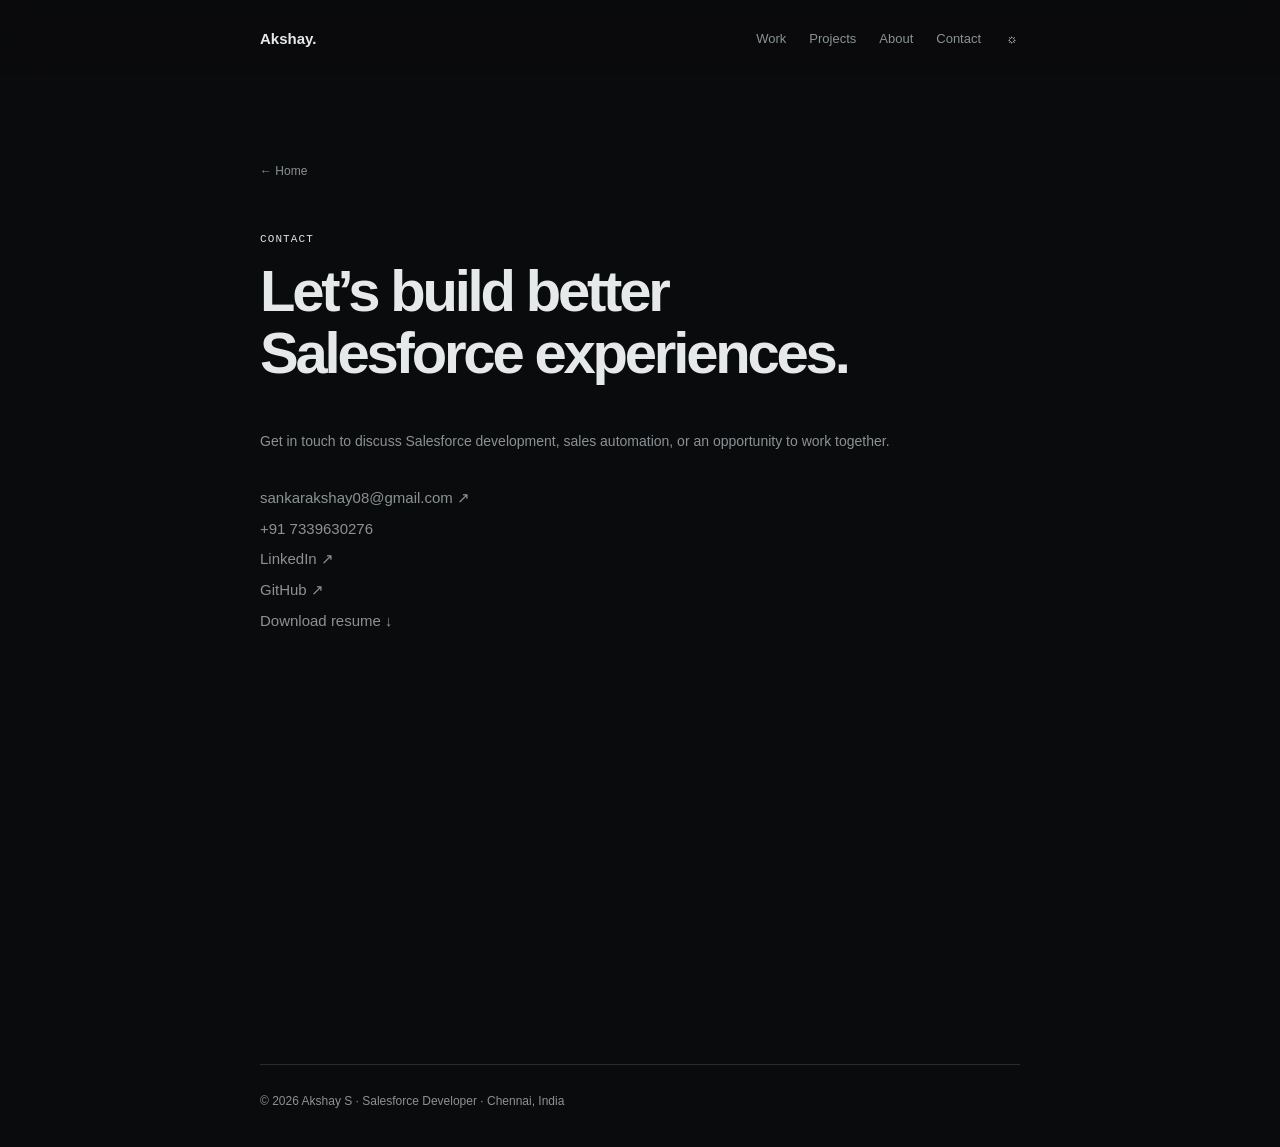
==== site/contact/index.html @ 9f61ba87 "Add files via upload" ====
<!doctype html><html lang="en"><head><meta charset="UTF-8"><meta name="viewport" content="width=device-width, initial-scale=1"><meta name="theme-color" content="#0a0b0d"><meta name="description" content="Akshay S, Salesforce Developer in Chennai. Apex, Lightning Web Components, Sales Cloud, and business process automation."><meta property="og:title" content="Akshay S | Contact"><meta property="og:type" content="website"><title>Akshay S | Contact</title><link rel="icon" href="../favicon.svg" type="image/svg+xml"><link rel="stylesheet" href="../style.css"><script src="../script.js" defer></script></head><body><a class="skip" href="#main">Skip to content</a><header class="journal-nav"><nav aria-label="Main navigation"><a class="journal-brand" href="../">Akshay.</a><button class="journal-menu" aria-label="Toggle navigation" aria-expanded="false" aria-controls="nav-links">☰</button><div class="journal-links" id="nav-links"><a href="../work/">Work</a><a href="../projects/">Projects</a><a href="../about/">About</a><a href="../contact/">Contact</a><button class="theme-toggle" aria-label="Switch to light theme">☼</button></div></nav></header><main class="journal-main" id="main"><header class="page-intro"><a class="back" href="../">← Home</a><p>Contact</p><h1>Let’s build better Salesforce experiences.</h1></header><section class="contact-page"><p class="journal-subtitle">Get in touch to discuss Salesforce development, sales automation, or an opportunity to work together.</p><div class="contact-list"><a href="mailto:sankarakshay08@gmail.com">sankarakshay08@gmail.com ↗</a><a href="tel:+917339630276">+91 7339630276</a><a href="https://www.linkedin.com/in/akshay-s-6a8686395" target="_blank" rel="noreferrer">LinkedIn ↗</a><a href="https://github.com/Akshayy-18" target="_blank" rel="noreferrer">GitHub ↗</a><a href="../Akshay_S_Salesforce_Resume.pdf" download>Download resume ↓</a></div></section></main><footer class="journal-footer">© 2026 Akshay S · Salesforce Developer · Chennai, India</footer></body></html>
---- site/style.css ----
:root{--bg:#0a0b0d;--ink:#e6e9e9;--muted:#8a9295;--line:#292d2f;--accent:#e2e2e2}html[data-theme='light']{--bg:#f6f7f5;--ink:#161a1a;--muted:#626b6d;--line:#d9dddd;--accent:#444444}html[data-theme='light'] body,html[data-theme='light'] .journal-nav{background:var(--bg);color:var(--ink)}body{background:var(--bg);color:var(--ink);transition:background .2s,color .2s}.nav-wrap,footer:not(.journal-footer){display:none}.journal-nav{position:sticky;top:0;z-index:10;background:color-mix(in srgb,var(--bg) 90%,transparent);backdrop-filter:blur(14px)}.journal-nav nav,.journal-main,.journal-footer{width:min(760px,calc(100% - 44px));margin:auto}.journal-nav nav{height:76px;display:flex;align-items:center;justify-content:space-between}.journal-brand{font-weight:700;font-size:15px}.journal-links{display:flex;align-items:center;gap:23px;font-size:13px;color:var(--muted)}.journal-links a:hover,.journal-socials a:hover{color:var(--ink)}.theme-toggle,.journal-menu{background:transparent;color:var(--ink);border:0;display:grid;place-items:center;padding:2px;cursor:pointer}.journal-menu{display:none}.journal-hero{padding:137px 0 135px;min-height:560px;display:flex;flex-direction:column;justify-content:center}.journal-hero>p:first-child{font-size:14px;color:var(--muted);margin:0 0 14px}.journal-hero h1{font-size:clamp(52px,9vw,78px);line-height:1;letter-spacing:-.065em;margin:0 0 25px;color:var(--ink)}.journal-hero h2{font-size:20px;font-weight:500;letter-spacing:-.025em;margin:0 0 10px}.journal-subtitle{font-size:14px;line-height:1.75;color:var(--muted);max-width:630px;margin:0}.journal-section{padding:0 0 86px}.journal-label{font:11px 'DM Mono',monospace;letter-spacing:.1em;text-transform:uppercase;color:var(--muted);margin:0 0 20px}.journal-label span{color:var(--accent);padding-right:12px}.compact-list>a{display:flex;justify-content:space-between;gap:25px;padding:21px 0;border-top:1px solid var(--line);transition:.15s}.compact-list>a:last-child{border-bottom:1px solid var(--line)}.compact-list strong{display:block;font-size:15px;font-weight:600;margin-bottom:5px}.compact-list span{display:block;color:var(--muted);font-size:13px}.compact-list p{font-size:13px;color:var(--muted);line-height:1.65;margin:13px 0 0;max-width:560px}.compact-list time,.detail-head time{font:11px 'DM Mono',monospace;color:var(--muted);white-space:nowrap;padding-top:4px}.compact-list>a:hover strong{color:var(--accent)}.little-more{max-width:610px}.little-more>p{font-size:14px;line-height:1.75;color:var(--muted);margin:0 0 11px}.journal-socials{display:flex;gap:20px;margin-top:27px;font-size:13px;color:var(--muted)}.journal-footer{border-top:1px solid var(--line);padding:29px 0 38px;font-size:12px;color:var(--muted)}.page-intro{padding:85px 0 68px;max-width:680px}.back{display:inline-flex;align-items:center;gap:7px;color:var(--muted);font-size:12px;margin-bottom:55px}.page-intro>p{font:11px 'DM Mono',monospace;letter-spacing:.1em;text-transform:uppercase;color:var(--accent);margin:0 0 15px}.page-intro h1{font-size:clamp(38px,6vw,58px);line-height:1.07;letter-spacing:-.055em;margin:0;color:var(--ink)}.page-intro>span{font-size:13px;color:var(--muted);display:block;margin-top:15px}.detail-block{border-top:1px solid var(--line);padding:28px 0}.detail-block.secondary-detail{border-bottom:1px solid var(--line)}.detail-head{display:flex;justify-content:space-between;gap:20px}.detail-head h2{font-size:17px;margin:0 0 5px}.detail-head p,.secondary-detail>p{font-size:13px;color:var(--muted);margin:0}.detail-lead{font-size:15px;line-height:1.7;margin:27px 0 19px}.detail-block ul{padding-left:19px;margin:0;display:grid;gap:10px}.detail-block li{font-size:13px;line-height:1.65;color:var(--muted)}.small-detail,.credentials,.about-copy,.project-overview,.project-architecture,.decision-block,.implementation{padding:68px 0;border-bottom:1px solid var(--line)}.small-detail p,.about-copy p,.project-overview>p{font-size:15px;line-height:1.8;color:var(--muted);max-width:650px;margin:0}.about-copy p:first-child{font-size:20px;line-height:1.55;color:var(--ink);margin-bottom:25px}.project-listing{display:block;border-top:1px solid var(--line);border-bottom:1px solid var(--line);padding:29px 0;color:var(--muted)}.project-listing p{font:11px 'DM Mono',monospace;color:var(--accent);text-transform:uppercase;margin:0 0 22px}.project-listing h2{display:flex;align-items:center;justify-content:space-between;color:var(--ink);font-size:30px;letter-spacing:-.045em;margin:0 0 8px}.project-listing span{font-size:13px}.project-listing div{font-size:13px;line-height:1.7;max-width:600px;margin-top:20px}.project-listing:hover h2{color:var(--accent)}.project-architecture .architecture{max-width:none}.decision-block>div{display:grid;grid-template-columns:1fr 1fr;gap:10px}.decision-block article{border:1px solid var(--line);padding:17px}.decision-block h3{font-size:13px;margin:0 0 8px}.decision-block p,.implementation p{font-size:13px;color:var(--muted);line-height:1.7;margin:0}.implementation>div{display:grid;gap:15px;max-width:700px}.implementation b{color:var(--ink)}.journal-button{margin-top:26px;display:inline-flex;align-items:center;gap:8px;border:1px solid var(--line);padding:10px 13px;font-size:12px}.credentials p{border-top:1px solid var(--line);padding:14px 0;margin:0;font-size:13px;color:var(--muted)}.credentials p:last-child{border-bottom:1px solid var(--line)}.credentials span{float:right;font:11px 'DM Mono',monospace}.contact-page{min-height:570px}.contact-list{margin-top:35px;display:grid;gap:13px}.contact-list a{font-size:15px;color:var(--muted);display:flex;align-items:center;gap:6px}.contact-list a:hover{color:var(--accent)}@media(max-width:620px){.journal-nav nav,.journal-main,.journal-footer{width:min(100% - 36px,760px)}.journal-nav nav{height:64px}.journal-menu{display:block}.journal-links{display:none;position:absolute;top:64px;left:0;right:0;background:var(--bg);border-top:1px solid var(--line);border-bottom:1px solid var(--line);padding:10px 18px;flex-direction:column;align-items:flex-start;gap:0}.journal-links.open{display:flex}.journal-links a,.theme-toggle{padding:11px 0}.journal-hero{padding:92px 0 86px;min-height:480px}.journal-hero h1{font-size:52px}.journal-hero h2{font-size:18px}.journal-section{padding-bottom:65px}.compact-list>a{gap:13px}.compact-list time{font-size:10px}.page-intro{padding:60px 0 50px}.back{margin-bottom:38px}.detail-head{flex-direction:column;gap:6px}.decision-block>div{grid-template-columns:1fr}.small-detail,.credentials,.about-copy,.project-overview,.project-architecture,.decision-block,.implementation{padding:48px 0}}

.name-cursor{display:inline-block;margin-left:.25em;font-weight:700;letter-spacing:0;animation:name-cursor-blink 1s steps(1,end) infinite}@keyframes name-cursor-blink{0%,49%{opacity:1}50%,100%{opacity:0}}@media(prefers-reduced-motion:reduce){.name-cursor{animation:none}}

*{box-sizing:border-box}html{scroll-behavior:smooth}body{margin:0;font-family:Inter,Arial,sans-serif;-webkit-font-smoothing:antialiased}a{color:inherit;text-decoration:none}button{font:inherit}a:focus-visible,button:focus-visible,summary:focus-visible{outline:2px solid #a9d7f5;outline-offset:6px}.skip{position:absolute;left:16px;top:-60px}.skip:focus{top:12px;z-index:100;background:var(--bg);padding:12px}.journal-hero{padding-bottom:65px;min-height:550px}.journal-hero h2{line-height:1.45}.hero-actions{display:flex;gap:12px;flex-wrap:wrap}.journal-button{border-radius:4px}.journal-button:hover{background:var(--line)}.journal-button.primary{background:var(--ink);color:var(--bg)}.journal-footer{margin-top:65px}.flow{margin:0 0 80px;padding:25px 0;border-top:1px solid var(--line);border-bottom:1px solid var(--line)}.flow>p{font:11px monospace;letter-spacing:.08em;text-transform:uppercase;color:var(--muted)}.flow-track{display:flex;align-items:center;justify-content:space-between;gap:10px;padding:20px 0}.flow-track span{font-size:13px}.flow-track i{font-style:normal;color:var(--muted)}.flow small{font-size:12px;line-height:1.7;color:var(--muted)}.tags{display:flex;gap:8px;flex-wrap:wrap;margin:20px 0}.tags span{font:11px monospace;border:1px solid var(--line);padding:7px 10px;color:var(--muted);border-radius:3px}.project-listing{margin-bottom:20px}.project-listing h2{line-height:1.3}.project-listing details{margin-top:20px;font-size:13px;line-height:1.8}.project-listing summary{cursor:pointer;color:var(--ink)}.project-listing details p{font:inherit;text-transform:none;line-height:1.8;margin-top:15px}.credential-note{font-size:12px;color:var(--muted);line-height:1.7}.skill-row{padding:16px 0;border-top:1px solid var(--line)}.skill-row h3{font-size:13px;margin:0 0 10px}.skill-row p{font-size:13px}.contact-list a{overflow-wrap:anywhere}.compact-list time{line-height:1.7}.journal-label{line-height:1.8}.credentials{padding-top:10px}.page-intro{padding-bottom:45px}@media(max-width:620px){.compact-list>a{flex-direction:column}.flow-track{flex-wrap:wrap;justify-content:flex-start;gap:14px}.journal-hero{min-height:480px}.project-listing h2{font-size:25px}.contact-list a{font-size:14px}}@media(prefers-reduced-motion:reduce){html{scroll-behavior:auto}*{transition:none!important}}
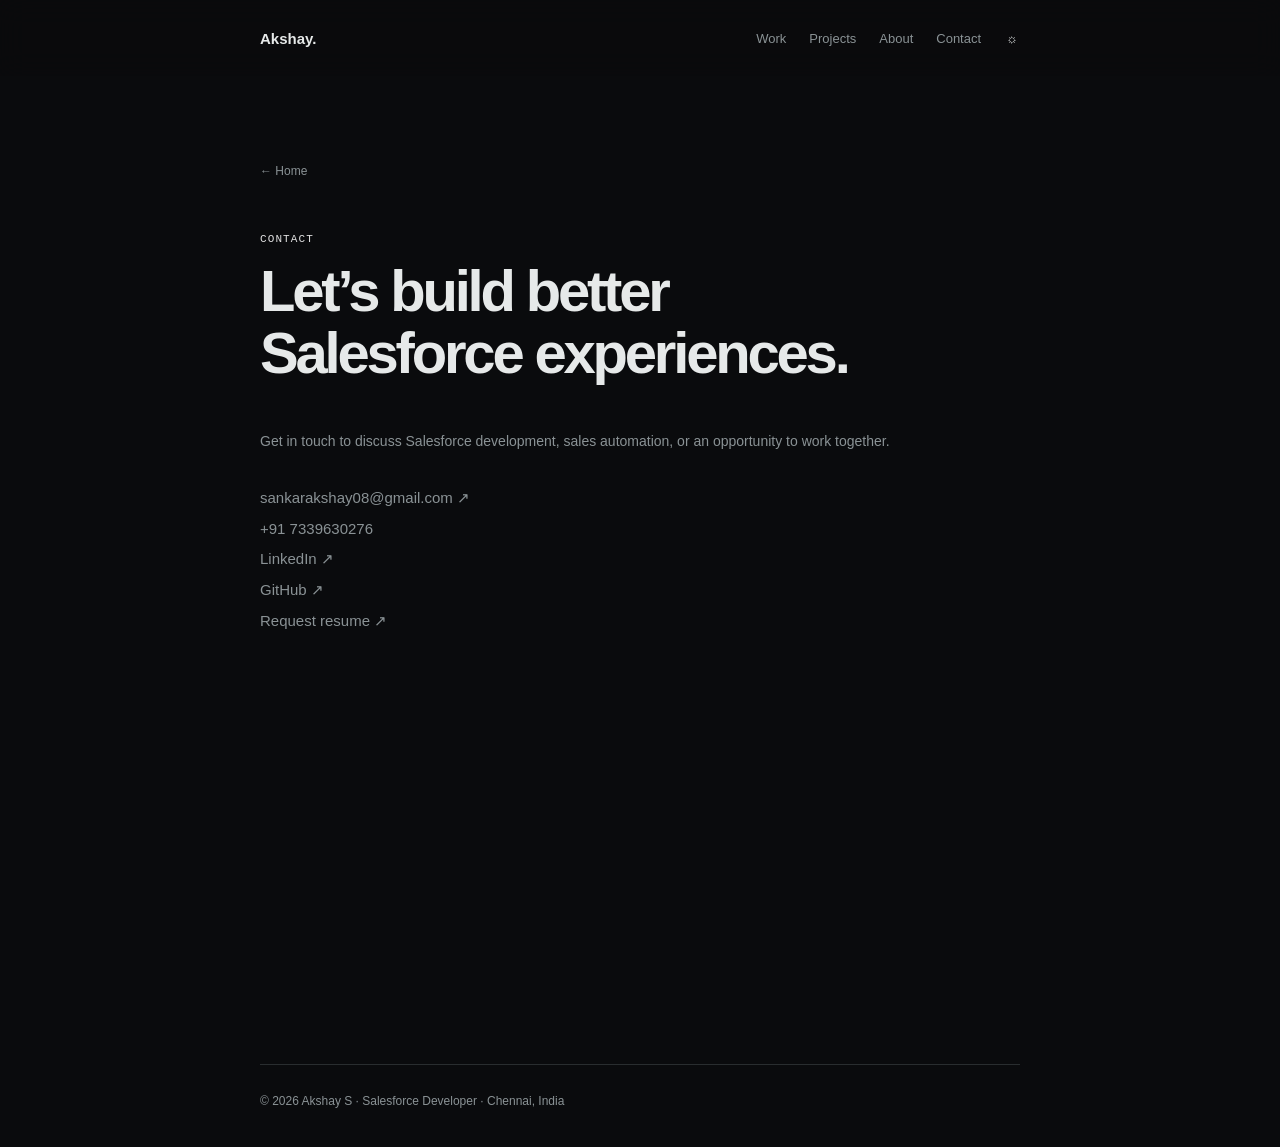
==== commit c2e5c1bc: "Add files via upload" ====
--- a/site/contact/index.html
+++ b/site/contact/index.html
@@ -1 +1 @@
-<!doctype html><html lang="en"><head><meta charset="UTF-8"><meta name="viewport" content="width=device-width, initial-scale=1"><meta name="theme-color" content="#0a0b0d"><meta name="description" content="Akshay S, Salesforce Developer in Chennai. Apex, Lightning Web Components, Sales Cloud, and business process automation."><meta property="og:title" content="Akshay S | Contact"><meta property="og:type" content="website"><title>Akshay S | Contact</title><link rel="icon" href="../favicon.svg" type="image/svg+xml"><link rel="stylesheet" href="../style.css"><script src="../script.js" defer></script></head><body><a class="skip" href="#main">Skip to content</a><header class="journal-nav"><nav aria-label="Main navigation"><a class="journal-brand" href="../">Akshay.</a><button class="journal-menu" aria-label="Toggle navigation" aria-expanded="false" aria-controls="nav-links">☰</button><div class="journal-links" id="nav-links"><a href="../work/">Work</a><a href="../projects/">Projects</a><a href="../about/">About</a><a href="../contact/">Contact</a><button class="theme-toggle" aria-label="Switch to light theme">☼</button></div></nav></header><main class="journal-main" id="main"><header class="page-intro"><a class="back" href="../">← Home</a><p>Contact</p><h1>Let’s build better Salesforce experiences.</h1></header><section class="contact-page"><p class="journal-subtitle">Get in touch to discuss Salesforce development, sales automation, or an opportunity to work together.</p><div class="contact-list"><a href="mailto:sankarakshay08@gmail.com">sankarakshay08@gmail.com ↗</a><a href="tel:+917339630276">+91 7339630276</a><a href="https://www.linkedin.com/in/akshay-s-6a8686395" target="_blank" rel="noreferrer">LinkedIn ↗</a><a href="https://github.com/Akshayy-18" target="_blank" rel="noreferrer">GitHub ↗</a><a href="../Akshay_S_Salesforce_Resume.pdf" download>Download resume ↓</a></div></section></main><footer class="journal-footer">© 2026 Akshay S · Salesforce Developer · Chennai, India</footer></body></html>+<!doctype html><html lang="en"><head><meta charset="UTF-8"><meta name="viewport" content="width=device-width, initial-scale=1"><meta name="theme-color" content="#0a0b0d"><meta name="description" content="Akshay S, Salesforce Developer in Chennai. Apex, Lightning Web Components, Sales Cloud, and business process automation."><meta property="og:title" content="Akshay S | Contact"><meta property="og:type" content="website"><title>Akshay S | Contact</title><link rel="icon" href="../favicon.svg" type="image/svg+xml"><link rel="stylesheet" href="../style.css"><script src="../script.js" defer></script></head><body><a class="skip" href="#main">Skip to content</a><header class="journal-nav"><nav aria-label="Main navigation"><a class="journal-brand" href="../">Akshay.</a><button class="journal-menu" aria-label="Toggle navigation" aria-expanded="false" aria-controls="nav-links">☰</button><div class="journal-links" id="nav-links"><a href="../work/">Work</a><a href="../projects/">Projects</a><a href="../about/">About</a><a href="../contact/">Contact</a><button class="theme-toggle" aria-label="Switch to light theme">☼</button></div></nav></header><main class="journal-main" id="main"><header class="page-intro"><a class="back" href="../">← Home</a><p>Contact</p><h1>Let’s build better Salesforce experiences.</h1></header><section class="contact-page"><p class="journal-subtitle">Get in touch to discuss Salesforce development, sales automation, or an opportunity to work together.</p><div class="contact-list"><a href="mailto:sankarakshay08@gmail.com">sankarakshay08@gmail.com ↗</a><a href="tel:+917339630276">+91 7339630276</a><a href="https://www.linkedin.com/in/akshay-s-6a8686395" target="_blank" rel="noreferrer">LinkedIn ↗</a><a href="https://github.com/Akshayy-18" target="_blank" rel="noreferrer">GitHub ↗</a><a href="mailto:sankarakshay08@gmail.com?subject=Resume%20request">Request resume ↗</a></div></section></main><footer class="journal-footer">© 2026 Akshay S · Salesforce Developer · Chennai, India</footer></body></html>
